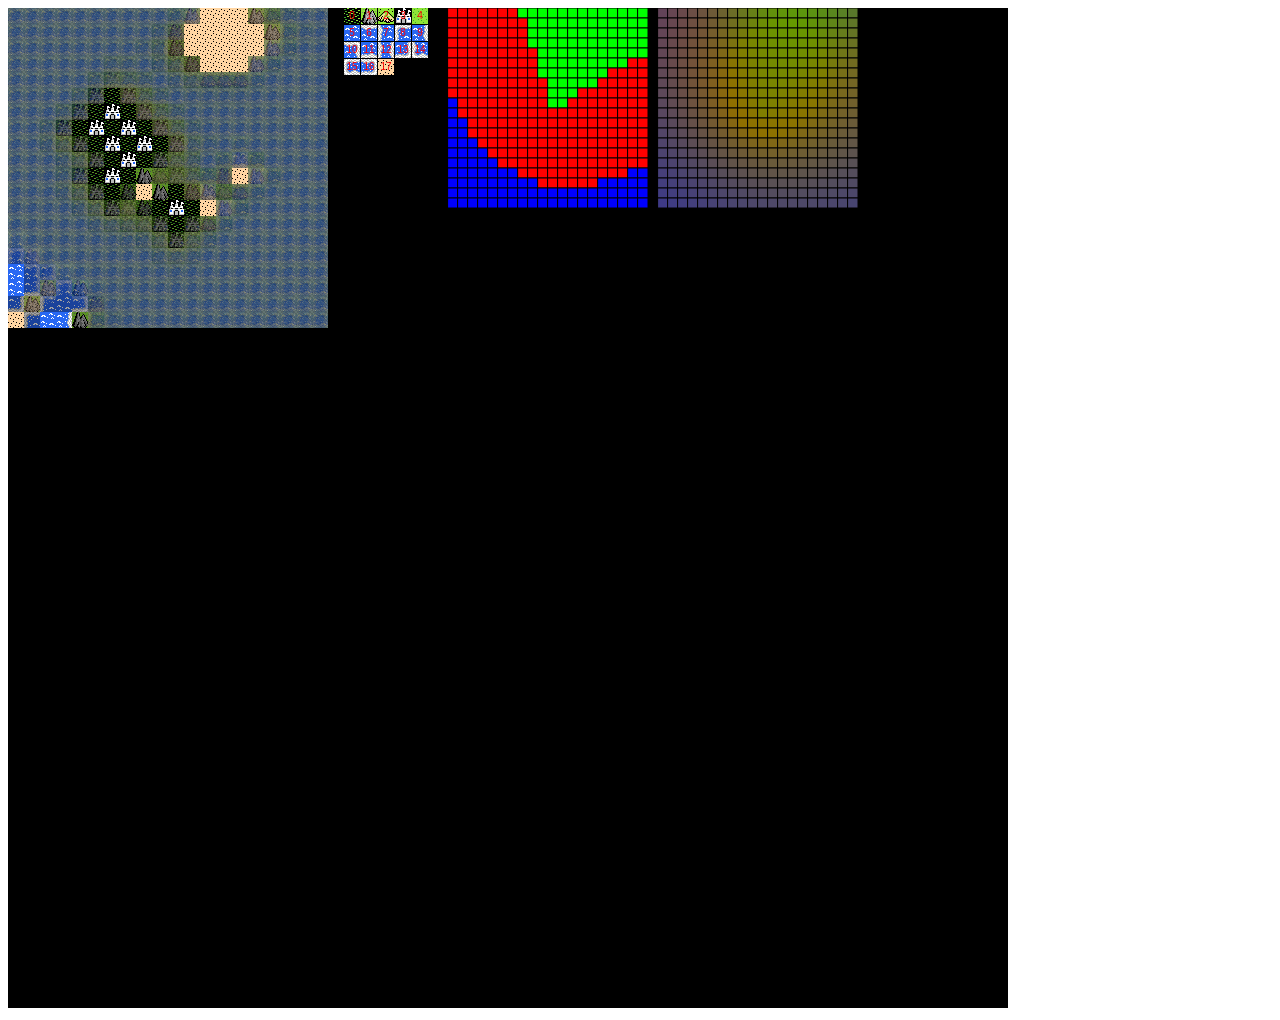
==== index.html @ dec7024f "base reimplemented" ====
<!DOCTYPE html>
<html lang="en">
  <head>
    <meta charset="utf-8" />
    <meta name="viewport" content="width=device-width, initial-scale=1.0">

    <title>Sketch</title>

    <link rel="stylesheet" type="text/css" href="style.css">

    <script src="libraries/p5.min.js"></script>
    <script src="libraries/p5.sound.min.js"></script>
  </head>

  <body>
    <!-- NeatJS -->
    <script src="cppn/cppn.js"></script>
		<script src="cppn/population.js"></script>
		<script src="cppn/player.js"></script>
		<script src="cppn/node.js"></script>
		<script src="cppn/connection.js"></script>
		<script src="cppn/genome.js"></script>
		<script src="cppn/sketch.js"></script>

    <script src="utility.js"></script>
    <script src="sketch.js"></script>
    <script src="tileset.js"></script>
    <script src="wfc.js"></script>
    <script src="ruleset.js"></script>
  </body>
</html>
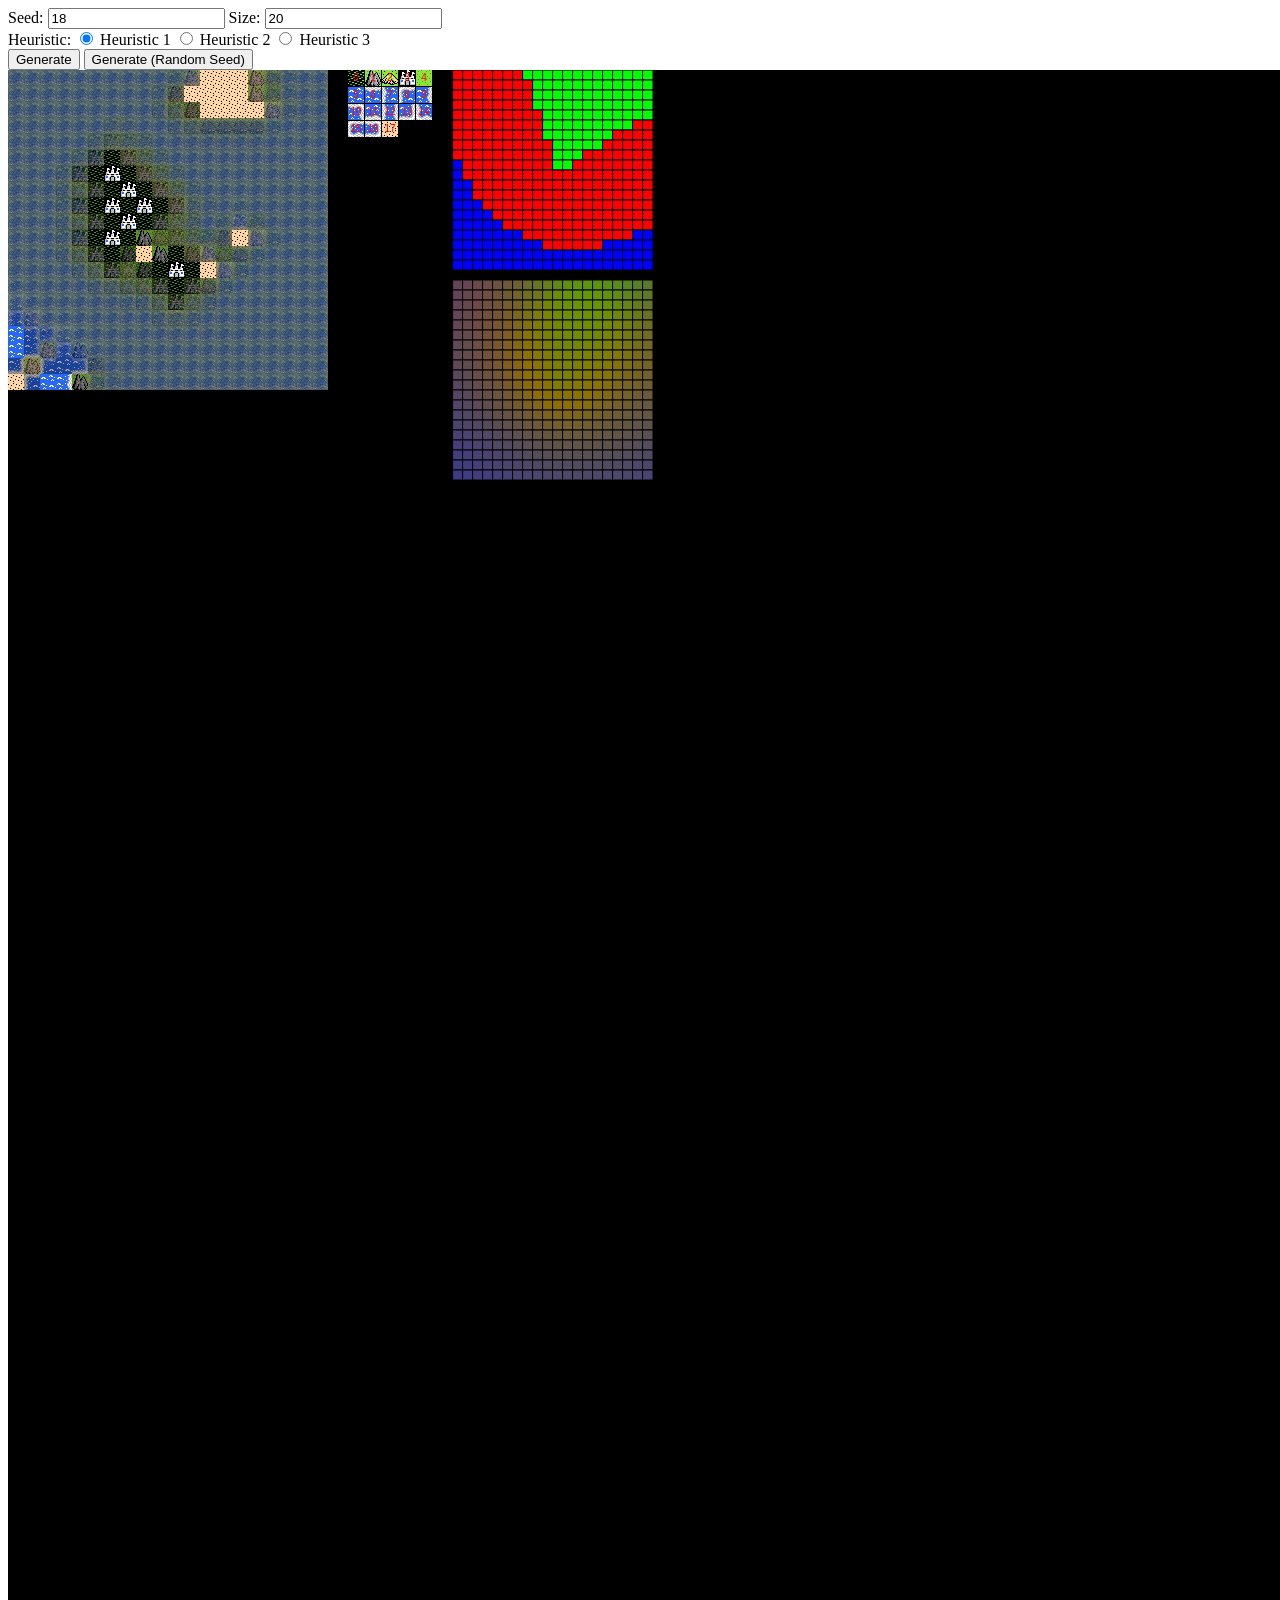
==== commit 3208c6b2: "dynamic canvas & UI" ====
--- a/index.html
+++ b/index.html
@@ -14,13 +14,26 @@
 
   <body>
     <!-- NeatJS -->
+    <label for="seed-input">Seed:</label>
+    <input type="text" id="seed-input" placeholder="Seed" value="18">
+    <label for="size-input">Size:</label>
+    <input type="number" id="size-input" placeholder="Size" min="1" value="20">
+
+    <div>
+      <label>Heuristic:</label>
+      <label><input type="radio" name="heuristic" value="heuristic1" checked> Heuristic 1</label>
+      <label><input type="radio" name="heuristic" value="heuristic2"> Heuristic 2</label>
+      <label><input type="radio" name="heuristic" value="heuristic3"> Heuristic 3</label>
+    </div>
+
+    <button id="generate-btn" onclick="runWithHTMLData()">Generate</button>
+    <button id="generate-btn" onclick="runWithHTMLData(true)">Generate (Random Seed)</button>
     <script src="cppn/cppn.js"></script>
 		<script src="cppn/population.js"></script>
 		<script src="cppn/player.js"></script>
 		<script src="cppn/node.js"></script>
 		<script src="cppn/connection.js"></script>
 		<script src="cppn/genome.js"></script>
-		<script src="cppn/sketch.js"></script>
 
     <script src="utility.js"></script>
     <script src="sketch.js"></script>
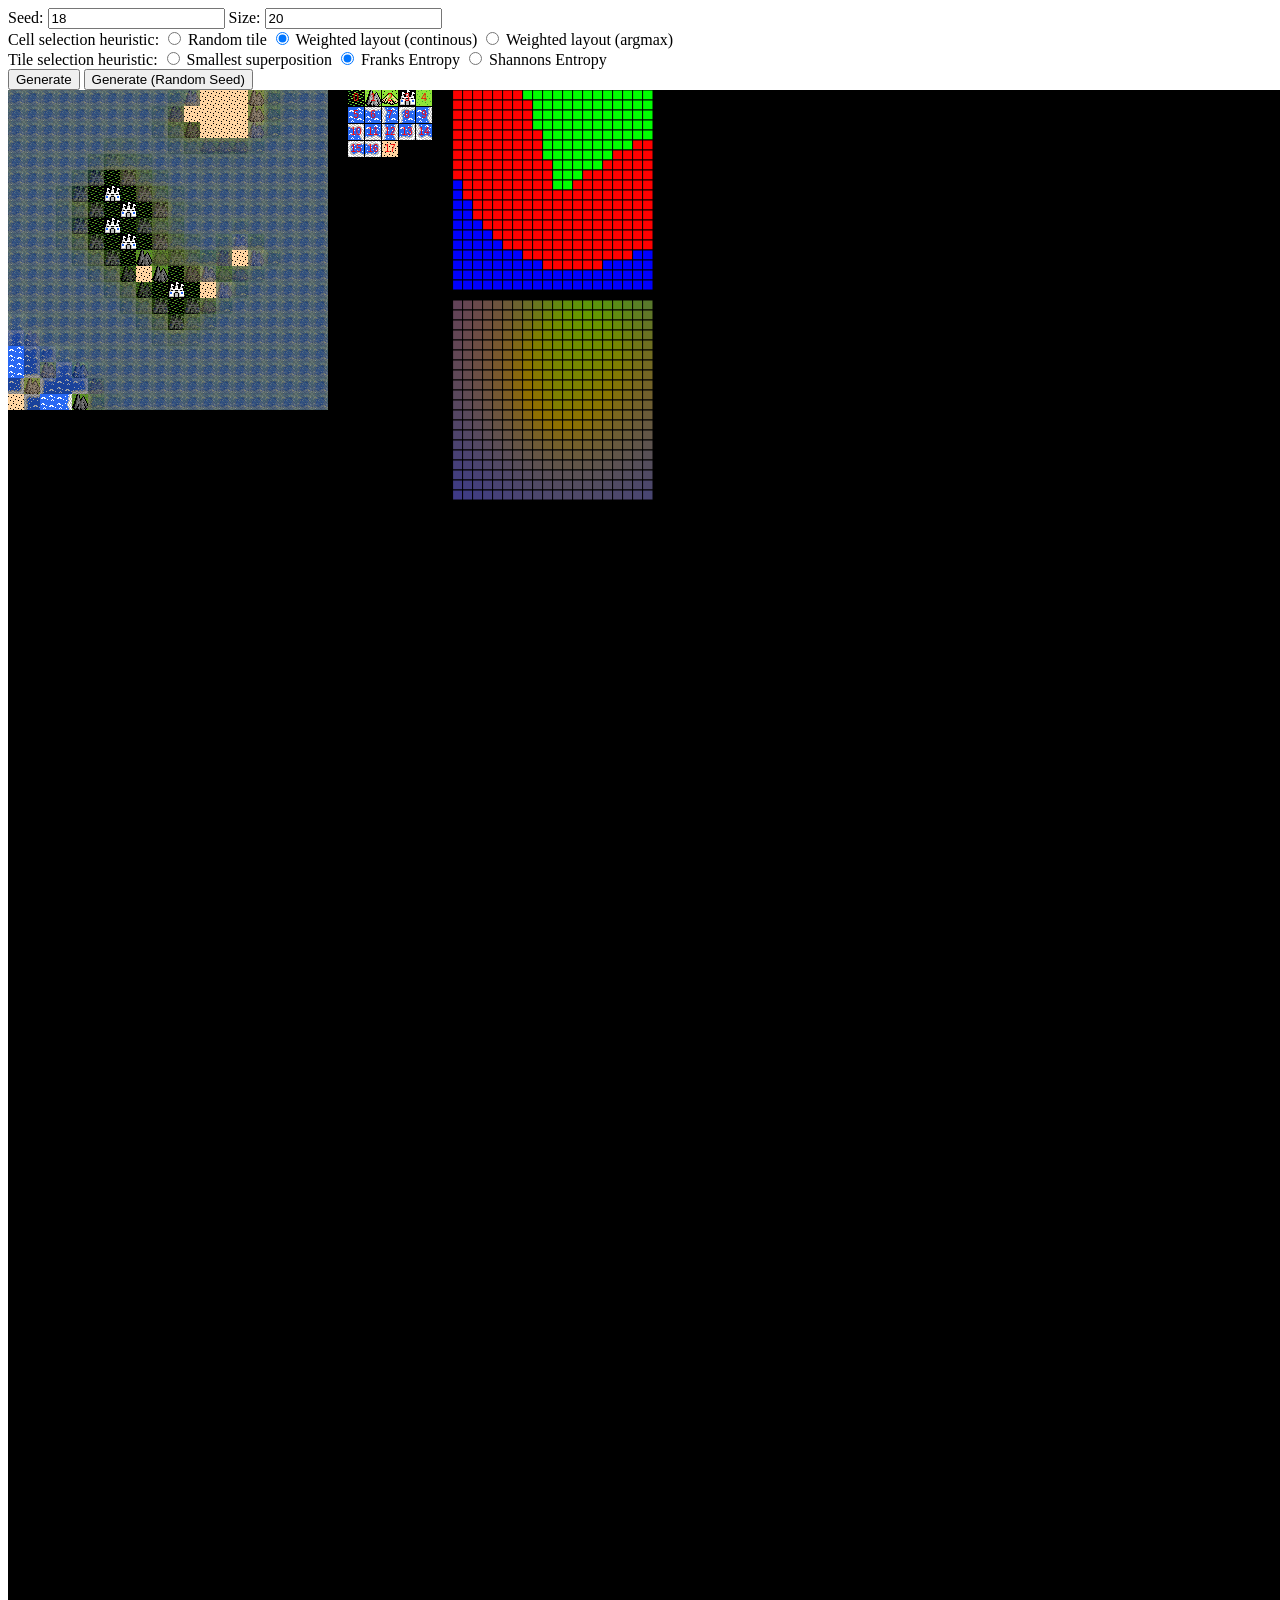
==== commit 5772aa30: "heuristics for cell & tile selection" ====
--- a/index.html
+++ b/index.html
@@ -20,10 +20,16 @@
     <input type="number" id="size-input" placeholder="Size" min="1" value="20">
 
     <div>
-      <label>Heuristic:</label>
-      <label><input type="radio" name="heuristic" value="heuristic1" checked> Heuristic 1</label>
-      <label><input type="radio" name="heuristic" value="heuristic2"> Heuristic 2</label>
-      <label><input type="radio" name="heuristic" value="heuristic3"> Heuristic 3</label>
+      <label>Cell selection heuristic:</label>
+      <label><input type="radio" name="heuristic-cell" value="0"> Random tile</label>
+      <label><input type="radio" name="heuristic-cell" value="1" checked> Weighted layout (continous)</label>
+      <label><input type="radio" name="heuristic-cell" value="2"> Weighted layout (argmax)</label>
+    </div>
+    <div>
+      <label>Tile selection heuristic:</label>
+      <label><input type="radio" name="heuristic-tile" value="0"> Smallest superposition</label>
+      <label><input type="radio" name="heuristic-tile" value="1" checked> Franks Entropy</label>
+      <label><input type="radio" name="heuristic-tile" value="2"> Shannons Entropy </label>
     </div>
 
     <button id="generate-btn" onclick="runWithHTMLData()">Generate</button>
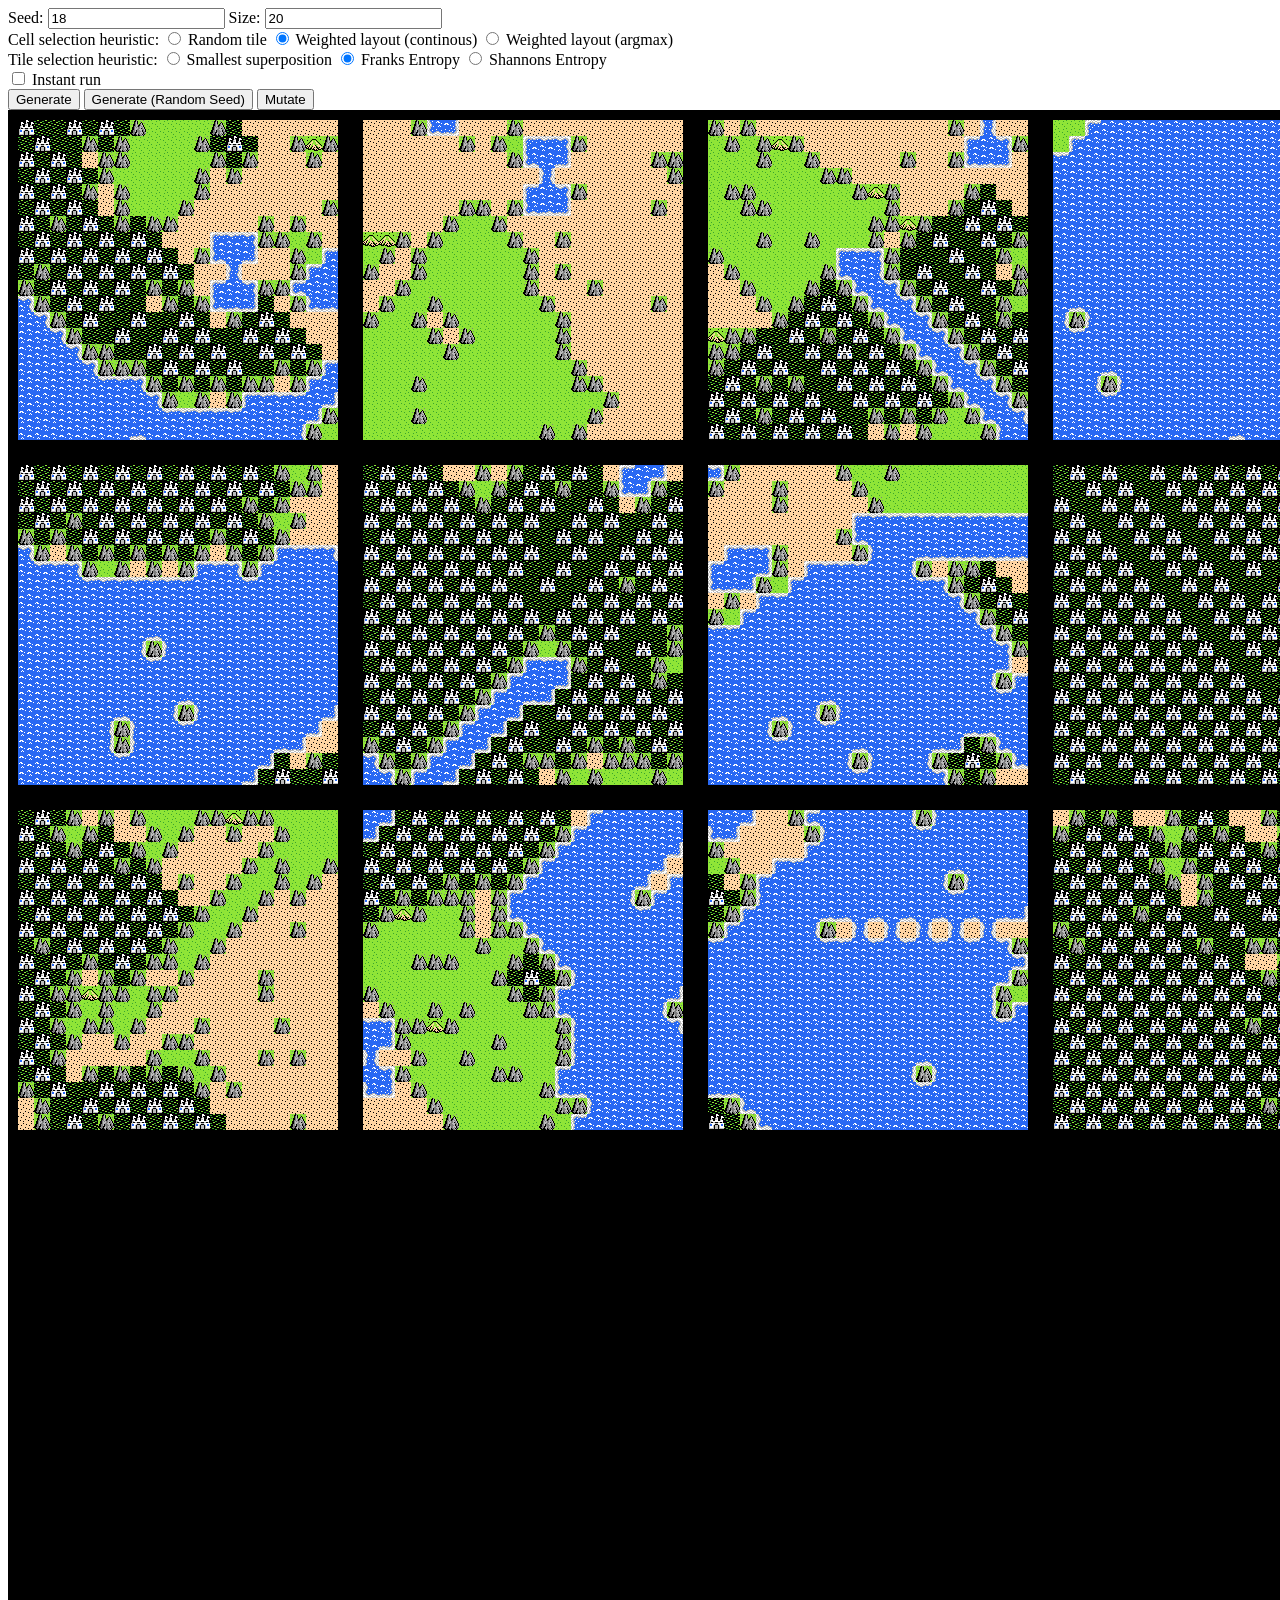
==== commit d4bb2def: "swap debug and release skecth in index.html" ====
--- a/index.html
+++ b/index.html
@@ -31,9 +31,13 @@
       <label><input type="radio" name="heuristic-tile" value="1" checked> Franks Entropy</label>
       <label><input type="radio" name="heuristic-tile" value="2"> Shannons Entropy </label>
     </div>
+    <div>
+      <label><input type="checkbox" id="instant-run-checkbox"> Instant run</label>
+    </div>
 
     <button id="generate-btn" onclick="runWithHTMLData()">Generate</button>
     <button id="generate-btn" onclick="runWithHTMLData(true)">Generate (Random Seed)</button>
+    <button id="mutate-btn" onclick="mutate()">Mutate</button>
     <script src="cppn/cppn.js"></script>
 		<script src="cppn/population.js"></script>
 		<script src="cppn/player.js"></script>
@@ -41,8 +45,9 @@
 		<script src="cppn/connection.js"></script>
 		<script src="cppn/genome.js"></script>
 
+    <script src="data.js"> </script>
     <script src="utility.js"></script>
-    <script src="sketch.js"></script>
+    <script src="sketch-debug.js"></script>
     <script src="tileset.js"></script>
     <script src="wfc.js"></script>
     <script src="ruleset.js"></script>
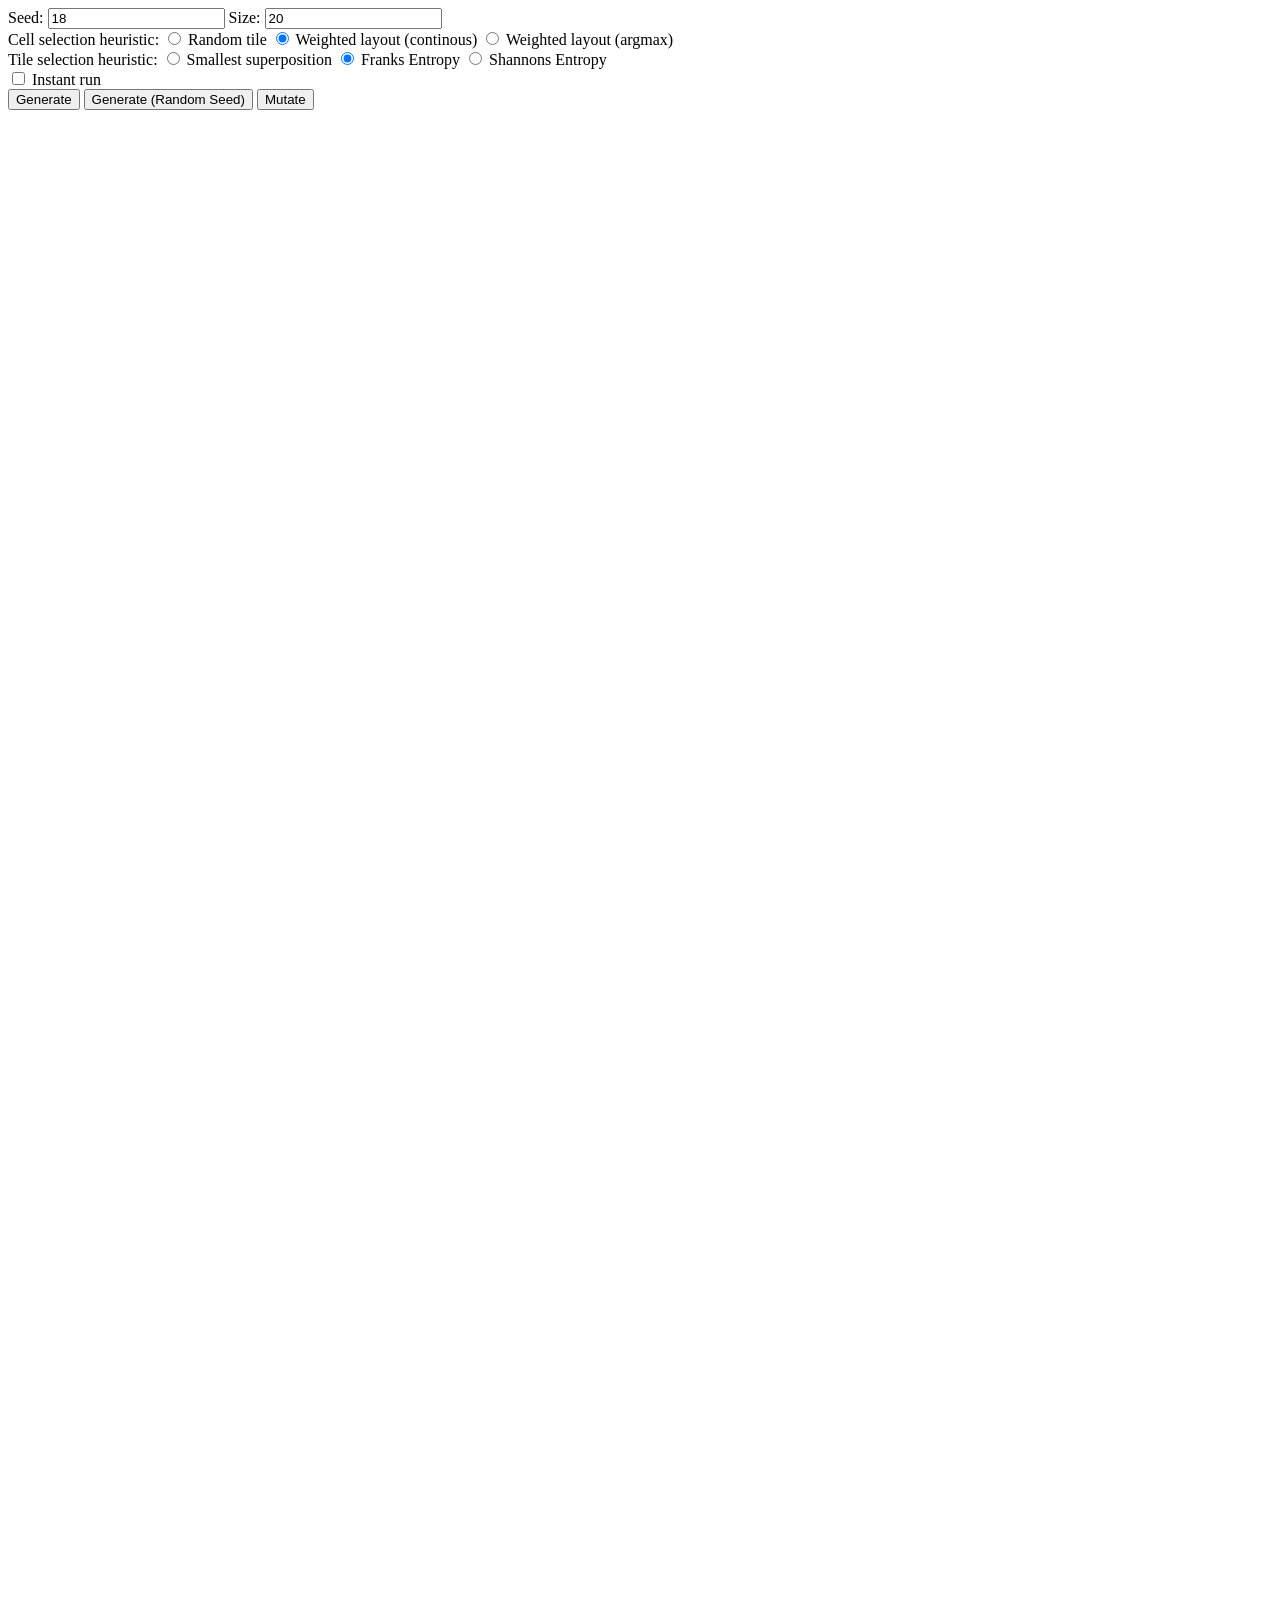
==== commit f36ae25e: "map elites test at /map-elites.html" ====
--- a/index.html
+++ b/index.html
@@ -38,15 +38,16 @@
     <button id="generate-btn" onclick="runWithHTMLData()">Generate</button>
     <button id="generate-btn" onclick="runWithHTMLData(true)">Generate (Random Seed)</button>
     <button id="mutate-btn" onclick="mutate()">Mutate</button>
-    <script src="cppn/cppn.js"></script>
-		<script src="cppn/population.js"></script>
-		<script src="cppn/player.js"></script>
-		<script src="cppn/node.js"></script>
-		<script src="cppn/connection.js"></script>
-		<script src="cppn/genome.js"></script>
+    <script src="NeatJS/cppn.js"></script>
+		<script src="NeatJS/population.js"></script>
+		<script src="NeatJS/player.js"></script>
+		<script src="NeatJS/node.js"></script>
+		<script src="NeatJS/connection.js"></script>
+		<script src="NeatJS/genome.js"></script>
 
     <script src="data.js"> </script>
     <script src="utility.js"></script>
+    <script src="heuristics.js"></script>
     <script src="sketch-debug.js"></script>
     <script src="tileset.js"></script>
     <script src="wfc.js"></script>
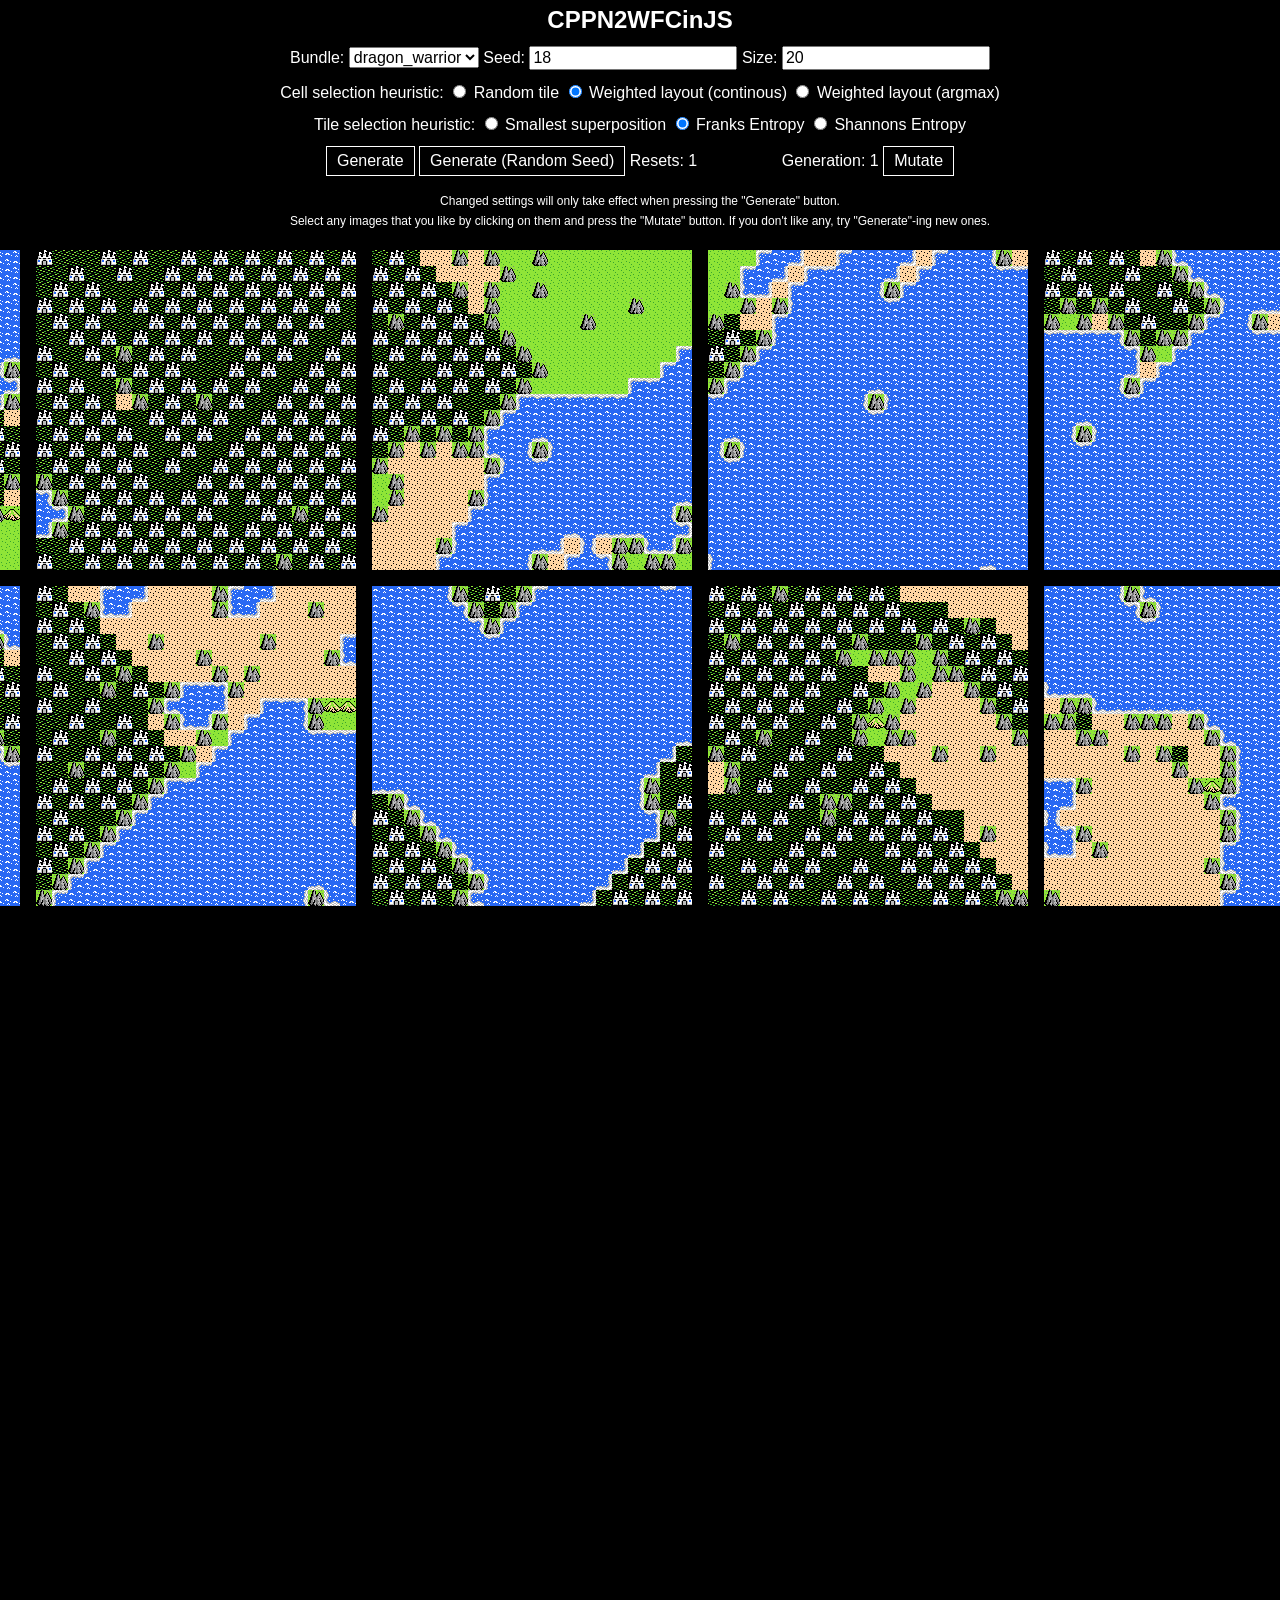
==== commit 7f180e2c: "transferred sketch into debug and create new style for index.html" ====
--- a/index.html
+++ b/index.html
@@ -4,7 +4,7 @@
     <meta charset="utf-8" />
     <meta name="viewport" content="width=device-width, initial-scale=1.0">
 
-    <title>Sketch</title>
+    <title>CPPN2WFCinJS</title>
 
     <link rel="stylesheet" type="text/css" href="style.css">
 
@@ -13,12 +13,17 @@
   </head>
 
   <body>
-    <!-- NeatJS -->
-    <label for="seed-input">Seed:</label>
-    <input type="text" id="seed-input" placeholder="Seed" value="18">
-    <label for="size-input">Size:</label>
-    <input type="number" id="size-input" placeholder="Size" min="1" value="20">
-
+    <div>
+      <h2>CPPN2WFCinJS</h2>
+    </div>
+    <div>
+      <label for="bundle-input">Bundle:</label>
+      <select id="bundle-input"></select>
+      <label for="seed-input">Seed:</label>
+      <input type="text" id="seed-input" placeholder="Seed" value="18">
+      <label for="size-input">Size:</label>
+      <input type="number" id="size-input" placeholder="Size" min="1" value="20">
+    </div>
     <div>
       <label>Cell selection heuristic:</label>
       <label><input type="radio" name="heuristic-cell" value="0"> Random tile</label>
@@ -31,13 +36,20 @@
       <label><input type="radio" name="heuristic-tile" value="1" checked> Franks Entropy</label>
       <label><input type="radio" name="heuristic-tile" value="2"> Shannons Entropy </label>
     </div>
+
     <div>
-      <label><input type="checkbox" id="instant-run-checkbox"> Instant run</label>
+      <button id="generate-btn" onclick="runWithHTMLData()">Generate</button>
+      <button id="generate-btn" onclick="runWithHTMLData(true)">Generate (Random Seed)</button>
+      <label id="resets-count" style="padding-right: 5em;">Resets: 0</label>
+      <label id="generation-count">Generation: 0</label>
+      <button id="mutate-btn" onclick="mutate()">Mutate</button>
     </div>
-
-    <button id="generate-btn" onclick="runWithHTMLData()">Generate</button>
-    <button id="generate-btn" onclick="runWithHTMLData(true)">Generate (Random Seed)</button>
-    <button id="mutate-btn" onclick="mutate()">Mutate</button>
+    <div style="margin-bottom: 0em;">
+      <p>Changed settings will only take effect when pressing the "Generate" button.</p>
+      <p style="margin-bottom: 0em;">Select any images that you like by clicking on them and press the "Mutate" button.
+        If you don't like any, try "Generate"-ing new ones.
+      </p>
+    </div>
     <script src="NeatJS/cppn.js"></script>
 		<script src="NeatJS/population.js"></script>
 		<script src="NeatJS/player.js"></script>
@@ -48,7 +60,7 @@
     <script src="data.js"> </script>
     <script src="utility.js"></script>
     <script src="heuristics.js"></script>
-    <script src="sketch-debug.js"></script>
+    <script src="sketch.js"></script>
     <script src="tileset.js"></script>
     <script src="wfc.js"></script>
     <script src="ruleset.js"></script>
--- a/style.css
+++ b/style.css
@@ -0,0 +1,70 @@
+html, body {
+  margin: 0;
+  padding: 0;
+  background-color: #000000;
+  color: #ffffff;
+  font-size: 16px;
+  font-family: Arial, sans-serif;
+}
+
+body {
+  display: flex;
+  flex-direction: column;
+  justify-content: center;
+  align-items: center;
+  gap: 12px;
+  padding: 6px;
+  text-align: center;
+}
+
+canvas {
+  display: block;
+  flex-basis: 100%;
+  margin: 12px auto 0;
+  margin-top: 0;
+}
+
+p{
+  font: 12px Arial, sans-serif;
+  margin: 6px;
+}
+
+div {
+  width: 100%;
+}
+
+h2{
+  margin: 0;
+  font-size: 1.5rem;
+}
+
+label,
+select,
+input,
+button {
+  font-size: 1rem;
+}
+
+button {
+  background-color: #000000;
+  color: #ffffff;
+  border: 1px solid #ffffff;
+  padding: 5px 10px;
+  cursor: pointer;
+  transition: background-color 0.15s ease, color 0.15s ease, border-color 0.15s ease, box-shadow 0.15s ease, transform 0.15s ease;
+}
+
+button:hover,
+button:focus-visible {
+  background-color: #ffffff;
+  color: #000000;
+  border-color: #ffffff;
+  box-shadow: 0 0 0 3px rgba(255, 255, 255, 0.25);
+  transform: translateY(-1px);
+  outline: none;
+}
+
+button:active {
+  transform: translateY(0);
+  box-shadow: 0 0 0 2px rgba(255, 255, 255, 0.2);
+}
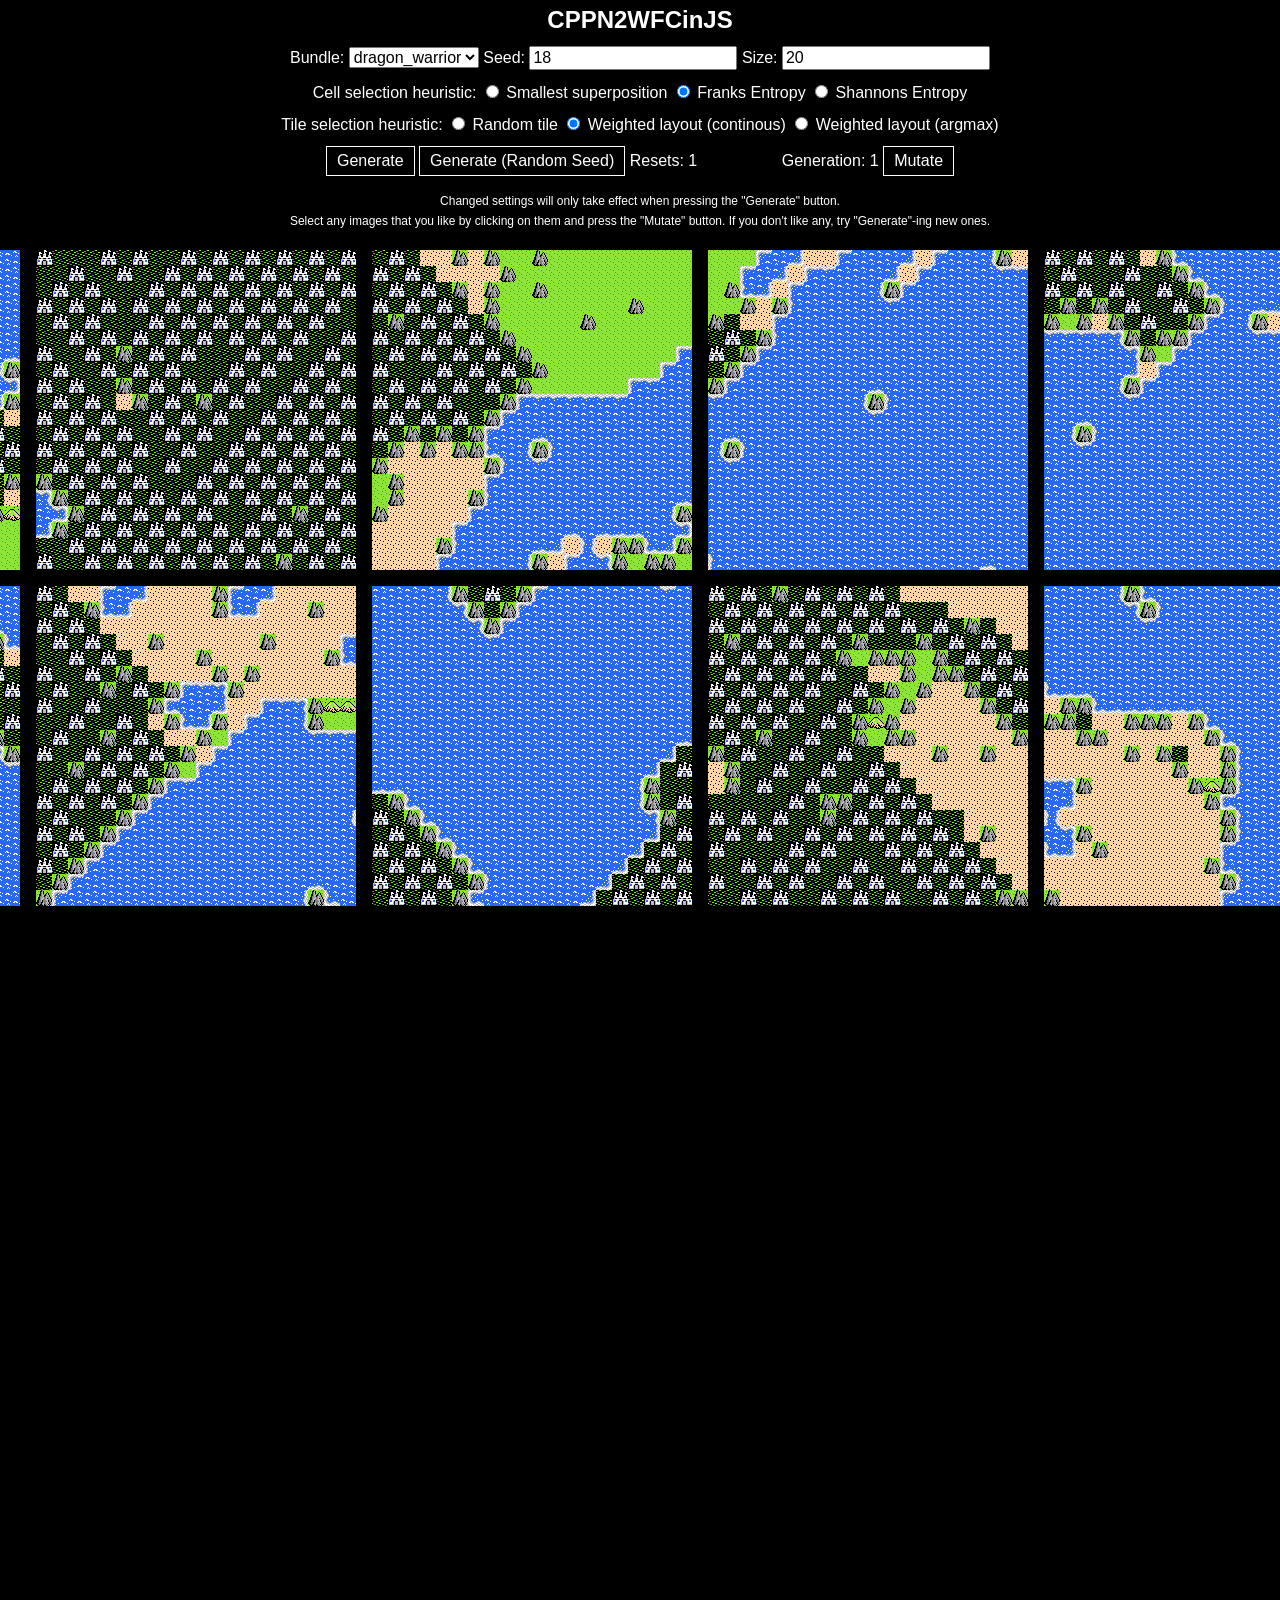
==== commit c08f7a15: "swapped tile and cell names in settings" ====
--- a/index.html
+++ b/index.html
@@ -26,15 +26,15 @@
     </div>
     <div>
       <label>Cell selection heuristic:</label>
-      <label><input type="radio" name="heuristic-cell" value="0"> Random tile</label>
-      <label><input type="radio" name="heuristic-cell" value="1" checked> Weighted layout (continous)</label>
-      <label><input type="radio" name="heuristic-cell" value="2"> Weighted layout (argmax)</label>
+      <label><input type="radio" name="heuristic-cell" value="0"> Smallest superposition</label>
+      <label><input type="radio" name="heuristic-cell" value="1" checked> Franks Entropy</label>
+      <label><input type="radio" name="heuristic-cell" value="2"> Shannons Entropy </label>
     </div>
     <div>
       <label>Tile selection heuristic:</label>
-      <label><input type="radio" name="heuristic-tile" value="0"> Smallest superposition</label>
-      <label><input type="radio" name="heuristic-tile" value="1" checked> Franks Entropy</label>
-      <label><input type="radio" name="heuristic-tile" value="2"> Shannons Entropy </label>
+      <label><input type="radio" name="heuristic-tile" value="0"> Random tile</label>
+      <label><input type="radio" name="heuristic-tile" value="1" checked> Weighted layout (continous)</label>
+      <label><input type="radio" name="heuristic-tile" value="2"> Weighted layout (argmax)</label>
     </div>
 
     <div>
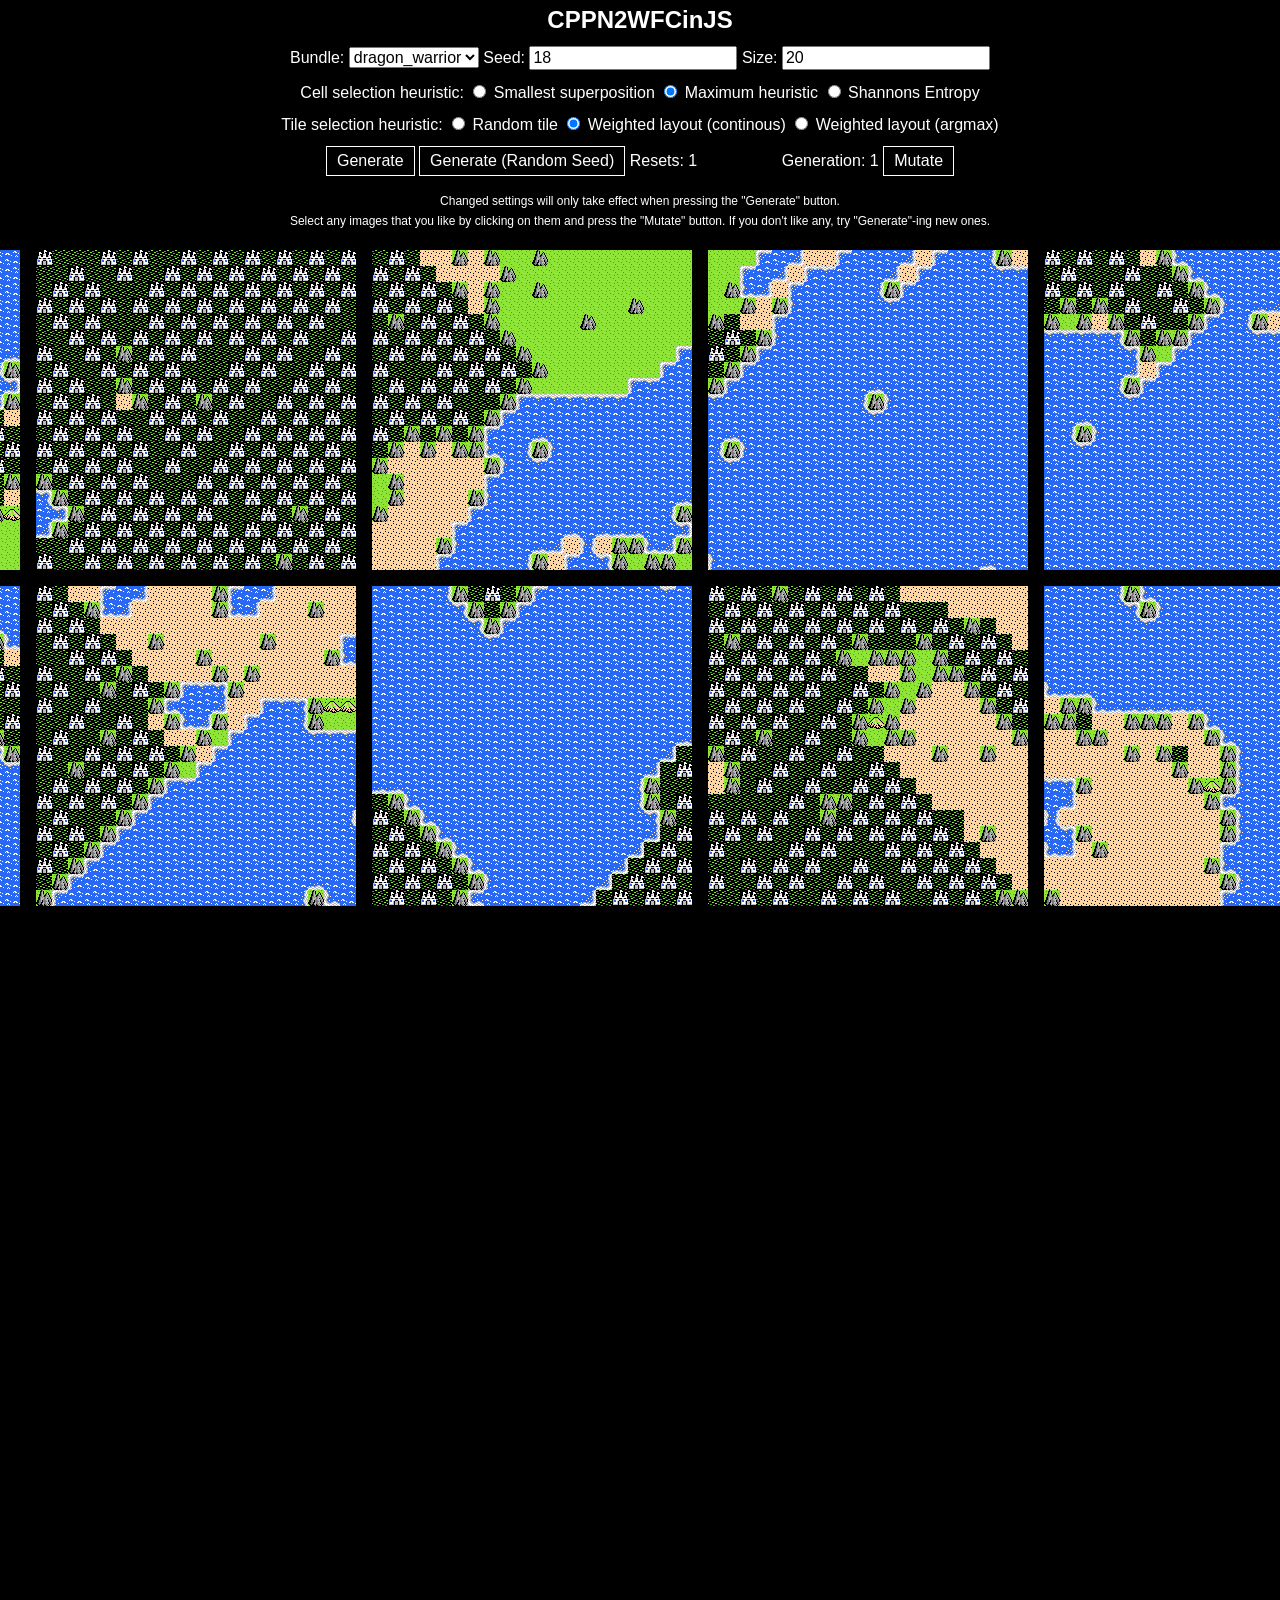
==== commit 6e1e96ce: "renamed maxim heuristic in html" ====
--- a/index.html
+++ b/index.html
@@ -27,7 +27,7 @@
     <div>
       <label>Cell selection heuristic:</label>
       <label><input type="radio" name="heuristic-cell" value="0"> Smallest superposition</label>
-      <label><input type="radio" name="heuristic-cell" value="1" checked> Franks Entropy</label>
+      <label><input type="radio" name="heuristic-cell" value="1" checked> Maximum heuristic</label>
       <label><input type="radio" name="heuristic-cell" value="2"> Shannons Entropy </label>
     </div>
     <div>
